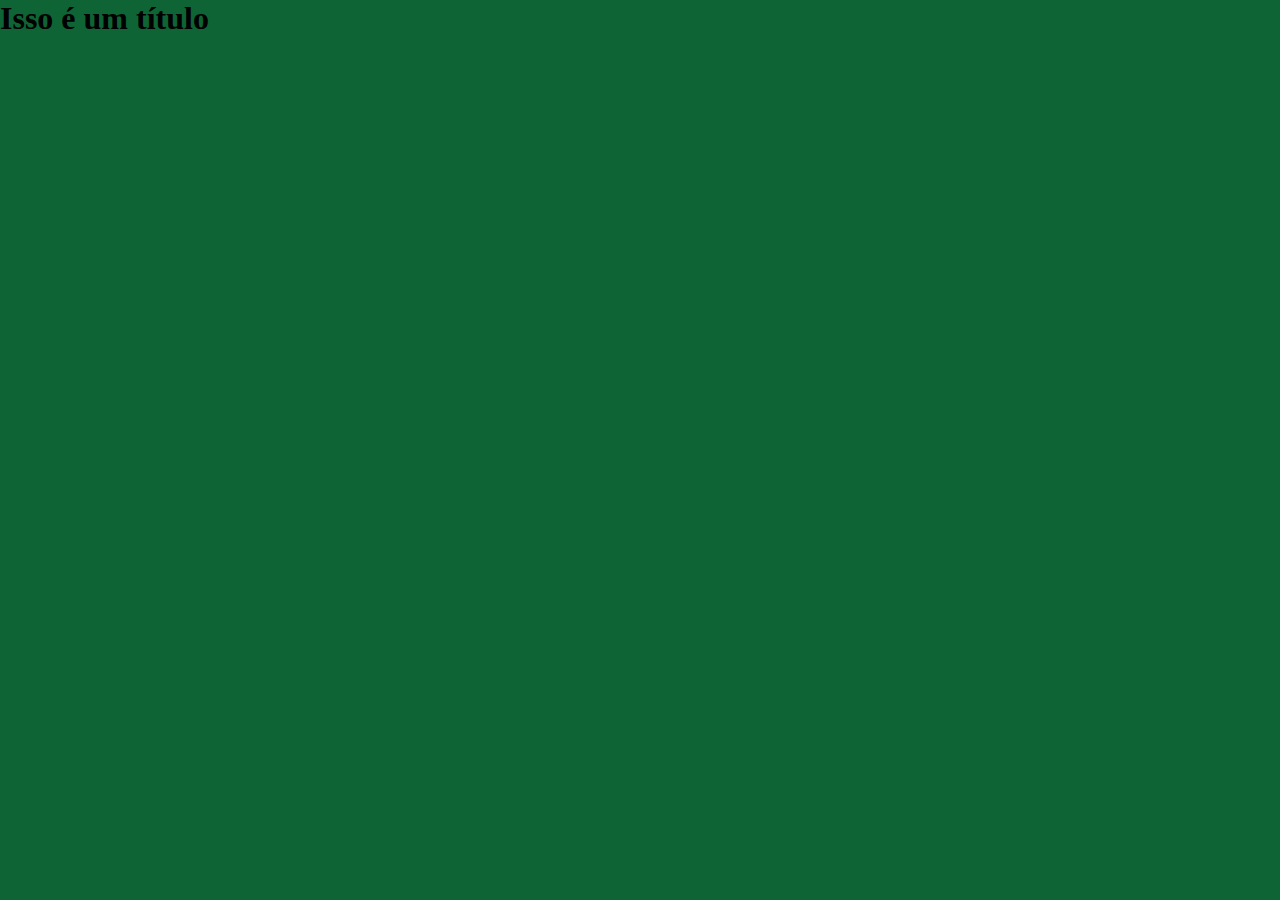
==== index.html @ b1c32df3 "Add files via upload" ====
<!DOCTYPE html>
<html lang="pt-br">
    <head>
        <meta charset="UTF-8"> 
        <meta http-equiv="X-UA-Compatible" content="IE-edge">
        <meta name="viewport" content="width=device-width, initial-scale=1.0">
        <title> Infinity Turbo</title>
        <link rel="stylesheet" href="style.css">
    </head>
    <body>
        <header class="cabecalho">
            <h1 class="titulo principal">Isso é um título</h1>
        </header>
        <main class="principal">

        </main>
        <footer class="rodape">
             </footer>
    </body>
</html>
---- style.css ----
*{
    margin:0;
    padding: 0;
}

:root{
    --blood-red: #5B160Aff;
--black-bean: #430F01ff;
--tawny: #D45A02ff;
--licorice: #110101ff;
--lavender-pink: #FEA3DBff;
--persian-pink: #F28DC6ff;
--purpureus: #A8499Eff;
}

body{
    background: #0f6435;
    color: #000000;
}
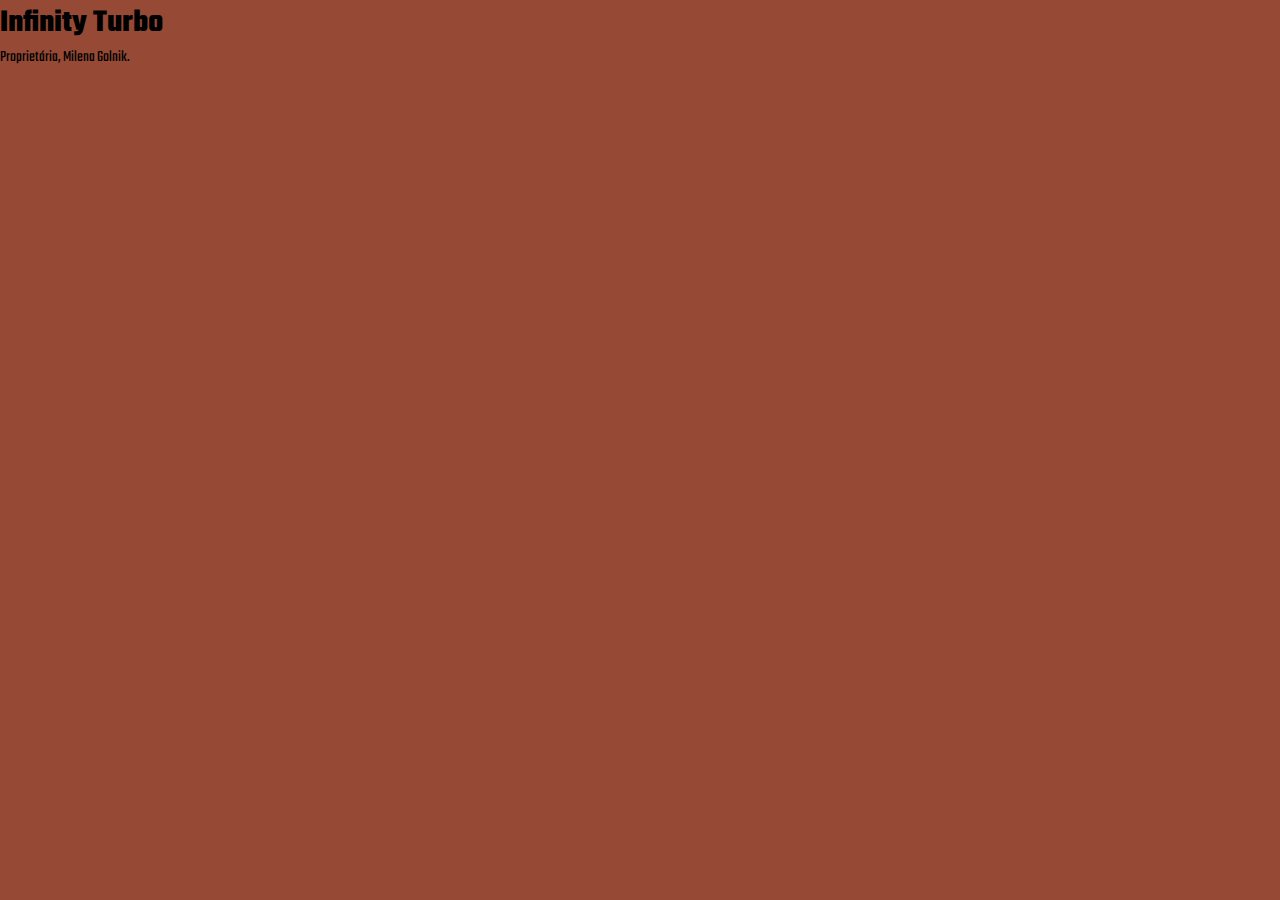
==== commit 0b25a527: "Add files via upload" ====
--- a/index.html
+++ b/index.html
@@ -9,7 +9,8 @@
     </head>
     <body>
         <header class="cabecalho">
-            <h1 class="titulo principal">Isso é um título</h1>
+            <h1 class="titulo principal">Infinity Turbo</h1>
+            <p> Proprietária, Milena Golnik.</p>
         </header>
         <main class="principal">
 
--- a/style.css
+++ b/style.css
@@ -1,19 +1,28 @@
+@import url('https://fonts.googleapis.com/css2?family=Puppies+Play&family=Teko:wght@300..700&display=swap');
+
+
 *{
     margin:0;
     padding: 0;
 }
 
 :root{
-    --blood-red: #5B160Aff;
---black-bean: #430F01ff;
---tawny: #D45A02ff;
---licorice: #110101ff;
---lavender-pink: #FEA3DBff;
---persian-pink: #F28DC6ff;
---purpureus: #A8499Eff;
+    --timberwolf: #D6CAC8ff;
+    --caput-mortuum: #582319ff;
+    --rojo: #DA1C2Aff;
+    --rust: #A64413ff;
+    --coquelicot: #FB4812ff;
+    
+--texto-corpo: "Teko", sans-serif;
+--texto-titulo: "Puppies Play", cursive; 
 }
 
 body{
-    background: #0f6435;
+    background: rgb(150, 74, 53);
     color: #000000;
+    font-family: var(--texto-corpo);
+}
+
+-titulo-principal {
+    font-family: var(--texto-titulo);
 }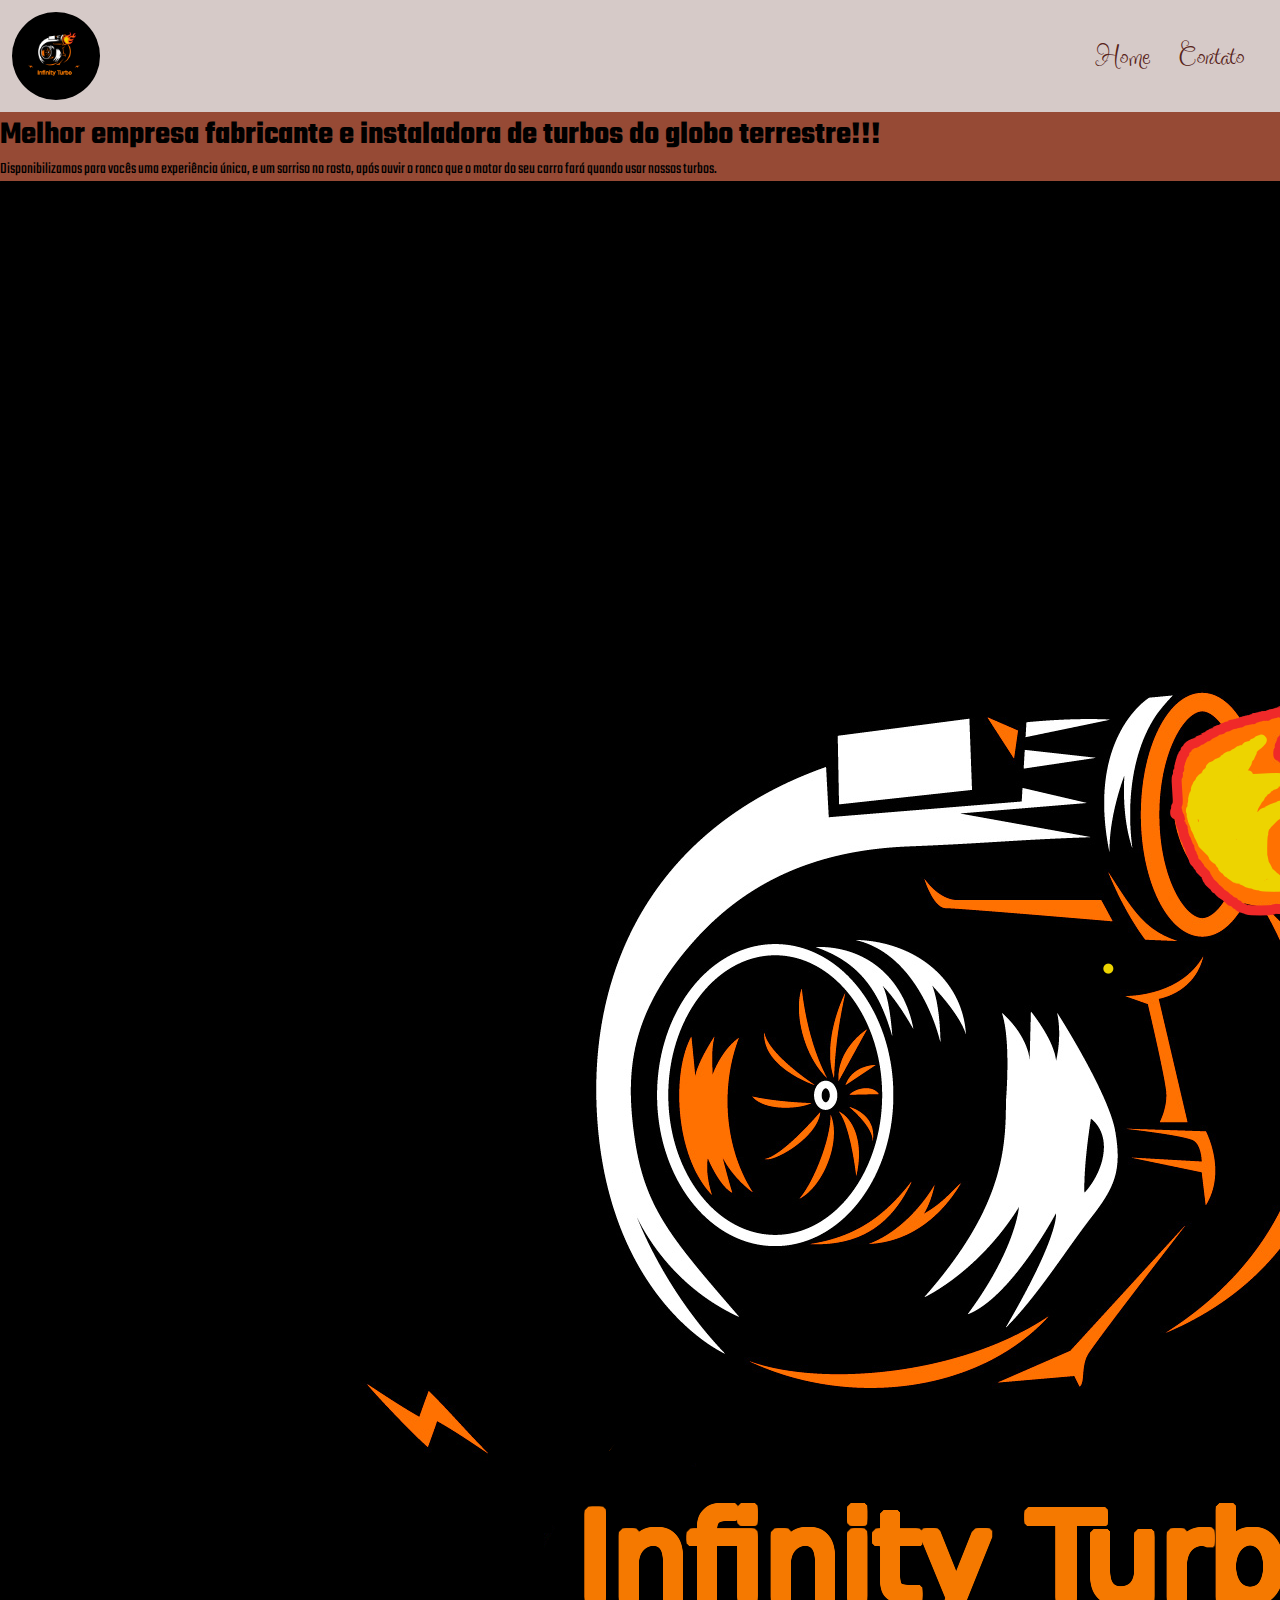
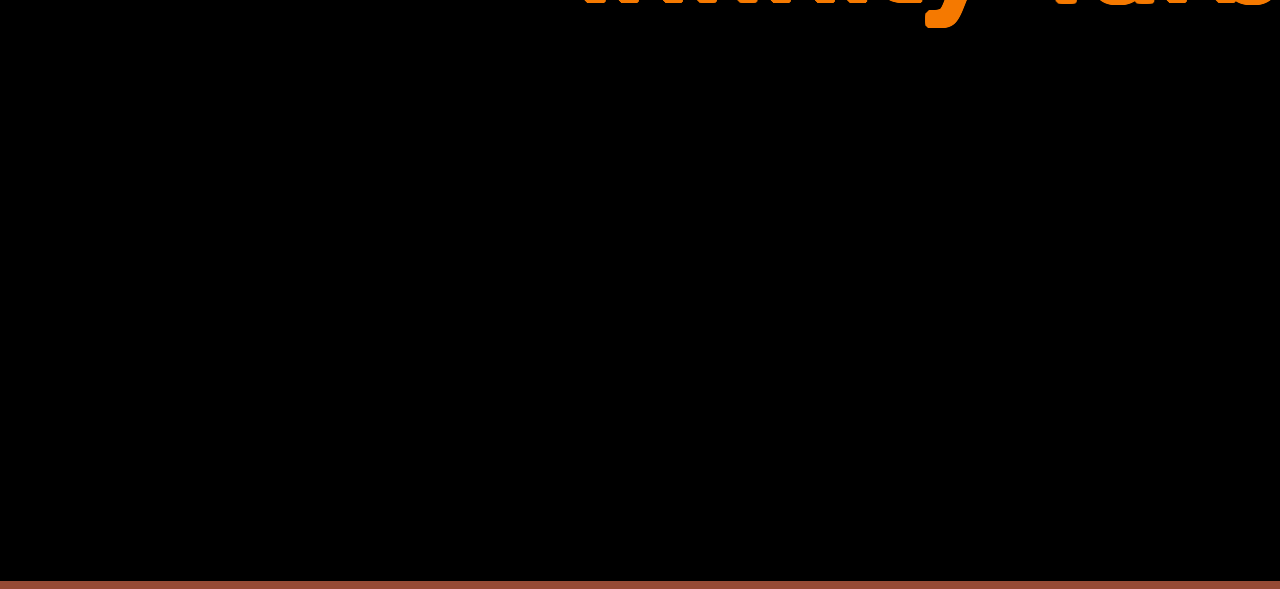
==== commit 98851dfa: "Add files via upload" ====
--- a/index.html
+++ b/index.html
@@ -1,18 +1,32 @@
 <!DOCTYPE html>
 <html lang="pt-br">
-    <head>
+   
+<head>
         <meta charset="UTF-8"> 
         <meta http-equiv="X-UA-Compatible" content="IE-edge">
         <meta name="viewport" content="width=device-width, initial-scale=1.0">
         <title> Infinity Turbo</title>
         <link rel="stylesheet" href="style.css">
     </head>
-    <body>
+   
+<body>
         <header class="cabecalho">
-            <h1 class="titulo principal">Infinity Turbo</h1>
-            <p> Proprietária, Milena Golnik.</p>
+          <img src="img/imagem logo.png" alt="" class="cabecalho-img">
+          <nav class="cabecalho-nav">
+            <a class="cabecalho-nav__link" href="#"> Home </a>
+            <a class="cabecalho-nav__link" href="#"> Contato </a>
+            </nav>
         </header>
-        <main class="principal">
+       
+<main class="principal">
+            <section class="principal-capa">
+                <div class="principal-capa__conteudo">
+                    <h1 class="principal-capa__titulo"> Melhor empresa fabricante e instaladora de turbos do globo terrestre!!!</h1>
+                    <p class="principal-capa__texto"> Disponibilizamos para vocês uma experiência única, e um sorriso no rosto, após ouvir o ronco que o motor
+                        do seu carro fará quando usar nossos turbos. </p>
+            </div>
+            <img src="img/imagem logo.png" alt="">
+            </section>
 
         </main>
         <footer class="rodape">
--- a/style.css
+++ b/style.css
@@ -7,11 +7,12 @@
 }
 
 :root{
-    --timberwolf: #D6CAC8ff;
-    --caput-mortuum: #582319ff;
-    --rojo: #DA1C2Aff;
-    --rust: #A64413ff;
-    --coquelicot: #FB4812ff;
+    --cinza: #D6CAC8ff;
+    --vermelho-escuro: #582319ff;
+    --vermelho: #DA1C2Aff;
+    --laranja-marrom: #A64413ff;
+    --laranja-medio: #FB4812ff;
+    --preto: #000000;
     
 --texto-corpo: "Teko", sans-serif;
 --texto-titulo: "Puppies Play", cursive; 
@@ -23,6 +24,23 @@
     font-family: var(--texto-corpo);
 }
 
--titulo-principal {
-    font-family: var(--texto-titulo);
+.cabecalho{
+    background-color: var(--cinza);
+    display: flex;
+    justify-content: space-between;
+    align-items: center;
+    padding: 12px;
+}
+
+.cabecalho-img{
+    width: 7%;
+    border-radius: 100%;
+}
+
+.cabecalho-nav__link{
+    text-decoration: none;
+    font-family: var(--texto-titulo) ;
+    font-size: 35px;
+    color: var(--vermelho-escuro) ;
+    margin-right: 24px;
 }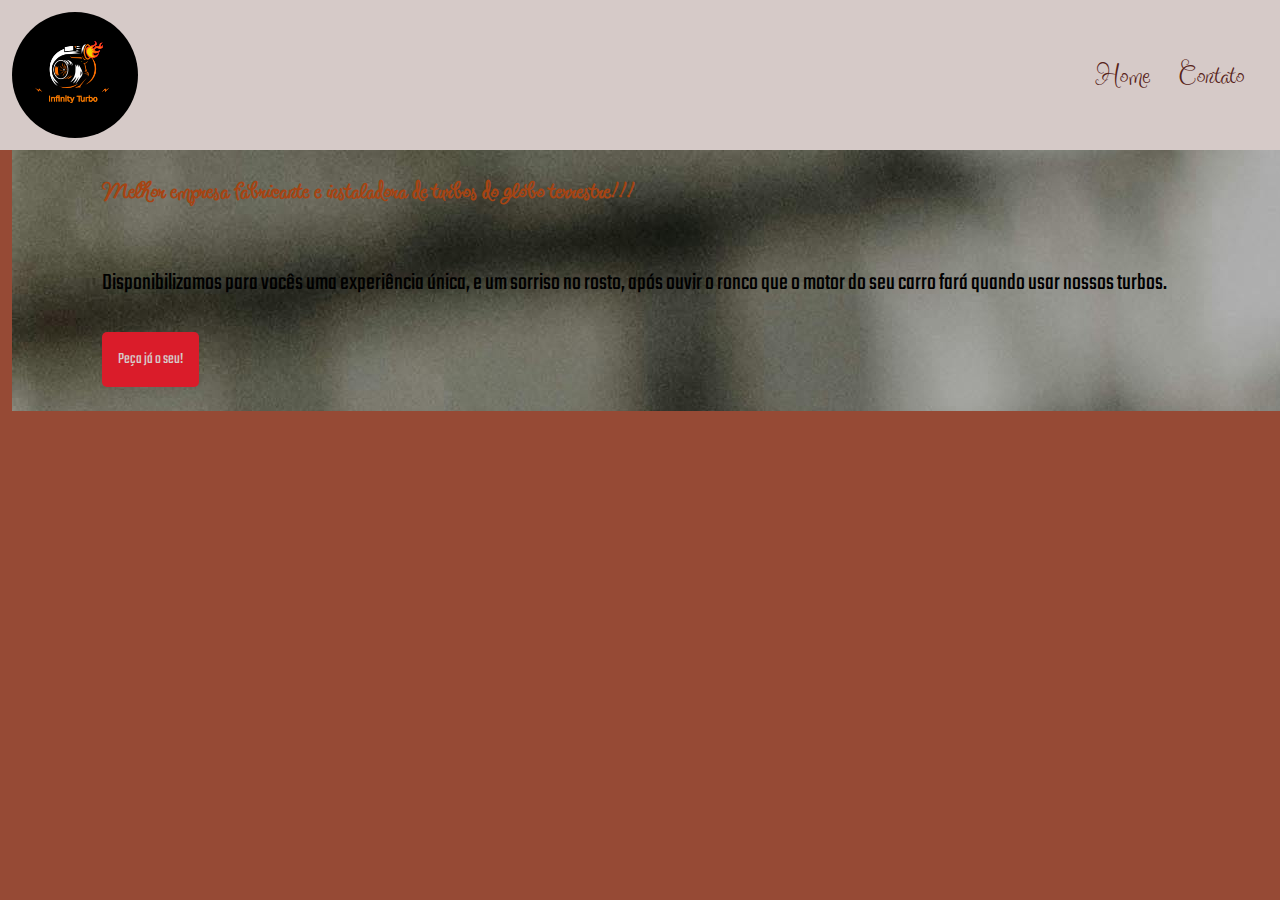
==== commit 4d2d25e9: "Add files via upload" ====
--- a/index.html
+++ b/index.html
@@ -11,7 +11,7 @@
    
 <body>
         <header class="cabecalho">
-          <img src="img/imagem logo.png" alt="" class="cabecalho-img">
+          <img src="img/imagem logo.png" alt="logo" class="cabecalho-img">
           <nav class="cabecalho-nav">
             <a class="cabecalho-nav__link" href="#"> Home </a>
             <a class="cabecalho-nav__link" href="#"> Contato </a>
@@ -20,16 +20,20 @@
        
 <main class="principal">
             <section class="principal-capa">
-                <div class="principal-capa__conteudo">
+               <div class="principal-capa__combotao">
+                 <div class="principal-capa__conteudo">
                     <h1 class="principal-capa__titulo"> Melhor empresa fabricante e instaladora de turbos do globo terrestre!!!</h1>
                     <p class="principal-capa__texto"> Disponibilizamos para vocês uma experiência única, e um sorriso no rosto, após ouvir o ronco que o motor
                         do seu carro fará quando usar nossos turbos. </p>
             </div>
-            <img src="img/imagem logo.png" alt="">
+            <a href="#" class="principal-capa__botao"> Peça já o seu!</a>
+               </div>
+            <img src="" alt="">
             </section>
 
         </main>
         <footer class="rodape">
              </footer>
     </body>
-</html>+</html>
+
--- a/style.css
+++ b/style.css
@@ -33,7 +33,7 @@
 }
 
 .cabecalho-img{
-    width: 7%;
+    width: 10%;
     border-radius: 100%;
 }
 
@@ -43,4 +43,52 @@
     font-size: 35px;
     color: var(--vermelho-escuro) ;
     margin-right: 24px;
-}+}
+
+.principal-capa{
+    display: flex;
+    justify-content: center;
+    align-items: center;
+    gap: 24px;
+    background-image: url(img/imagem\ turbo.jpg);
+    background-repeat: no-repeat;
+    margin-left: 12px;
+    padding: 24px 12px;
+}
+
+.principal-capa__conteudo{
+    display: flex;
+    flex-direction: column;
+    gap: 24px;
+}
+
+.principal-capa__titulo{
+    font-family: var(--texto-titulo);
+    font-size: 32px;
+    color: var(--laranja-marrom);
+    margin-bottom: 12px;
+}
+
+.principal-capa__texto{
+    font-size: 24px;
+    margin-top: 24px;
+}
+
+.principal-capa__imagem{
+    border-radius: 0 5% 0 5%;
+}
+
+.principal-capa__combotao{
+    display: flex;
+    flex-direction: column;
+    align-items: flex-start;
+}
+
+.principal-capa__botao{
+    background-color: var(--vermelho);
+    border-radius: 5px;
+    padding: 1em;
+    margin-top: 2em;
+    color: var(--cinza);
+    text-decoration: none;
+}
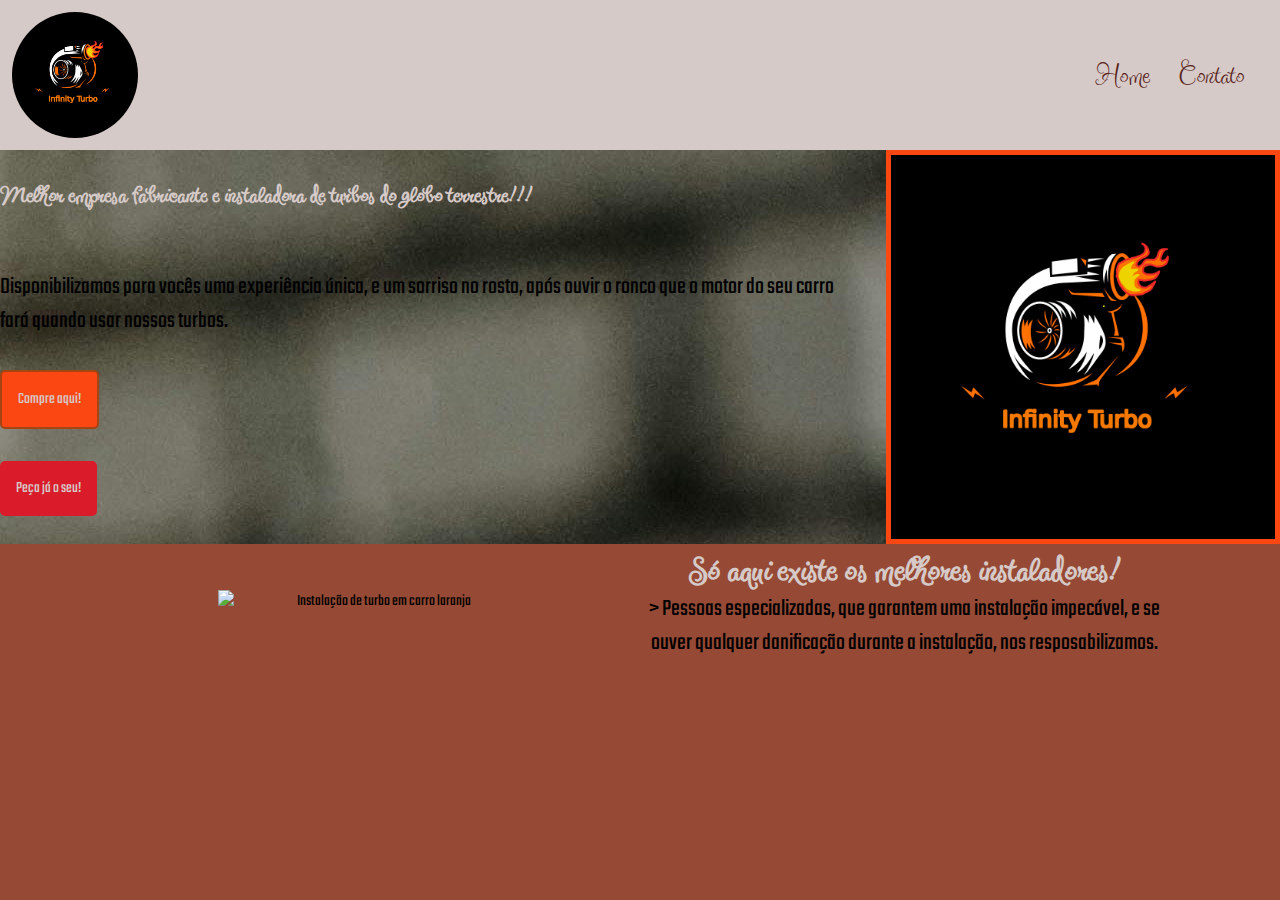
==== commit f5f58b22: "Add files via upload" ====
--- a/index.html
+++ b/index.html
@@ -18,7 +18,10 @@
             </nav>
         </header>
        
+       
 <main class="principal">
+  
+          
             <section class="principal-capa">
                <div class="principal-capa__combotao">
                  <div class="principal-capa__conteudo">
@@ -26,12 +29,28 @@
                     <p class="principal-capa__texto"> Disponibilizamos para vocês uma experiência única, e um sorriso no rosto, após ouvir o ronco que o motor
                         do seu carro fará quando usar nossos turbos. </p>
             </div>
+            <a href="#" class="principal-capa__botao botao__secundario"> Compre aqui!</a>
             <a href="#" class="principal-capa__botao"> Peça já o seu!</a>
                </div>
-            <img src="" alt="">
+            <img class="principal-capa__imagem" src="img/imagem logo.png" alt="">
             </section>
+            </main>
+         
+<main class="principal">
+              <section class="principal-capa">
+            </section>
+        <section class="propaganda propaganda01">
+            <img src="./img/imagem motor laranja.jpg" alt=" Instalação de turbo em carro laranja" class="propaganda__imagem">
+            <div class="propaganda__conteudo">
+             <h2 class="propaganda__titulo"> Só aqui existe os melhores instaladores!</h2>
+             <p class="propaganda__texto"> > Pessoas especializadas, que garantem uma instalação impecável, e se ouver qualquer danificação durante a instalação, 
+              nos resposabilizamos.
 
-        </main>
+             </p>
+            </div>
+        </section>
+ </main>
+       
         <footer class="rodape">
              </footer>
     </body>
--- a/style.css
+++ b/style.css
@@ -52,8 +52,8 @@
     gap: 24px;
     background-image: url(img/imagem\ turbo.jpg);
     background-repeat: no-repeat;
-    margin-left: 12px;
-    padding: 24px 12px;
+    margin-left: 0px;
+
 }
 
 .principal-capa__conteudo{
@@ -65,17 +65,23 @@
 .principal-capa__titulo{
     font-family: var(--texto-titulo);
     font-size: 32px;
-    color: var(--laranja-marrom);
+    color: var(--cinza);
     margin-bottom: 12px;
 }
 
+.principal-capa__titulo:hover{
+    text-shadow: 10px 10px 10px var(--preto);
+    transition: 0ms;
+}
 .principal-capa__texto{
     font-size: 24px;
     margin-top: 24px;
 }
 
 .principal-capa__imagem{
-    border-radius: 0 5% 0 5%;
+    border-radius: 10 20% 10 20%;
+    width: 30%;
+    border: 5px solid var(--laranja-medio);
 }
 
 .principal-capa__combotao{
@@ -92,3 +98,41 @@
     color: var(--cinza);
     text-decoration: none;
 }
+
+.botao__secundario{
+    background-color: var(--laranja-medio);
+    border: 2px solid var(--laranja-marrom);
+    color: var(--cinza);
+    margin-top: 2em;
+}
+
+.propaganda{
+    display: grid;
+    grid-template-columns: 1fr 1fr;
+    text-align: center;
+    align-items: center;
+    justify-content: center;
+    margin: 0 7em;
+}
+
+.propaganda__imagem{
+    margin-left: 20%;
+    width: 60%;
+}
+
+.propaganda__titulo{
+    font-family: var(--texto-titulo);
+    font-size: 48px;
+    color: var(--cinza);
+}
+
+.propaganda__titulo:hover{
+    text-shadow: 3px 3px 10px var(--cinza);
+    transition: 0ms;
+}
+
+.propaganda__texto{
+    font-size: 24px;
+    color: var(--laranja-medios);
+}
+
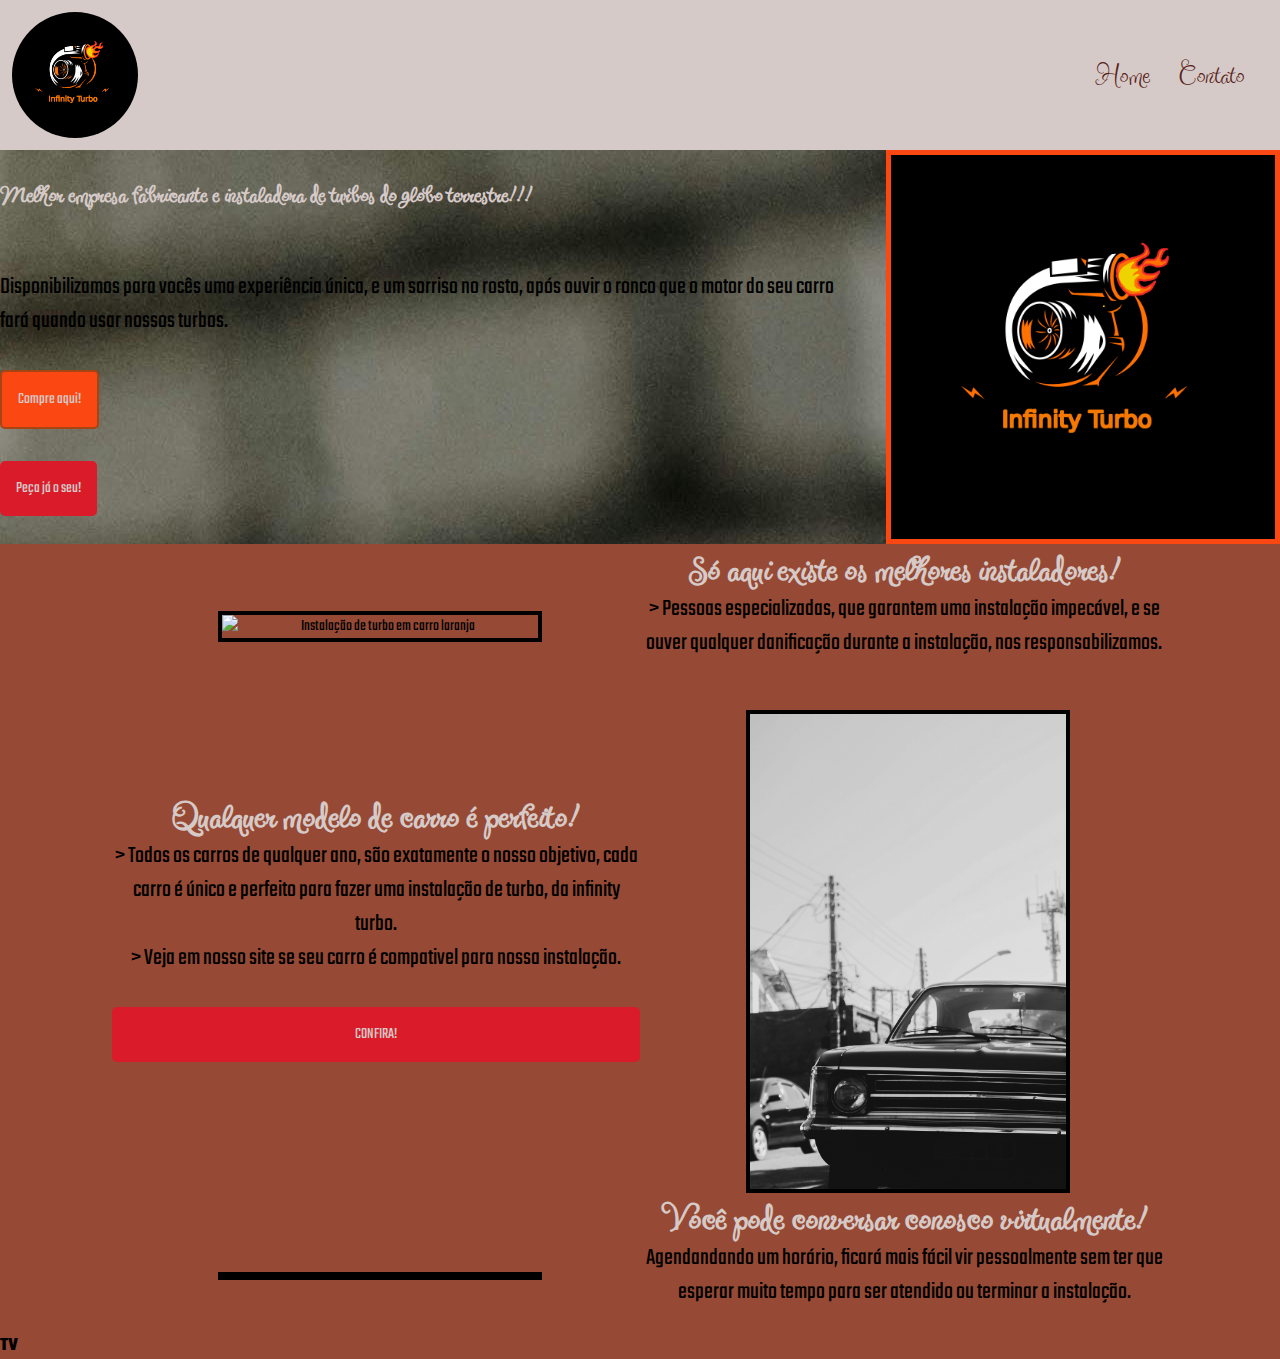
==== commit e7cc5a72: "Add files via upload" ====
--- a/index.html
+++ b/index.html
@@ -1,58 +1,90 @@
 <!DOCTYPE html>
 <html lang="pt-br">
-   
+
 <head>
-        <meta charset="UTF-8"> 
-        <meta http-equiv="X-UA-Compatible" content="IE-edge">
-        <meta name="viewport" content="width=device-width, initial-scale=1.0">
-        <title> Infinity Turbo</title>
-        <link rel="stylesheet" href="style.css">
-    </head>
-   
+  <meta charset="UTF-8">
+  <meta http-equiv="X-UA-Compatible" content="IE-edge">
+  <meta name="viewport" content="width=device-width, initial-scale=1.0">
+  <title> Infinity Turbo</title>
+  <link rel="stylesheet" href="style.css">
+</head>
+
 <body>
-        <header class="cabecalho">
-          <img src="img/imagem logo.png" alt="logo" class="cabecalho-img">
-          <nav class="cabecalho-nav">
-            <a class="cabecalho-nav__link" href="#"> Home </a>
-            <a class="cabecalho-nav__link" href="#"> Contato </a>
-            </nav>
-        </header>
-       
-       
-<main class="principal">
-  
-          
-            <section class="principal-capa">
-               <div class="principal-capa__combotao">
-                 <div class="principal-capa__conteudo">
-                    <h1 class="principal-capa__titulo"> Melhor empresa fabricante e instaladora de turbos do globo terrestre!!!</h1>
-                    <p class="principal-capa__texto"> Disponibilizamos para vocês uma experiência única, e um sorriso no rosto, após ouvir o ronco que o motor
-                        do seu carro fará quando usar nossos turbos. </p>
-            </div>
-            <a href="#" class="principal-capa__botao botao__secundario"> Compre aqui!</a>
-            <a href="#" class="principal-capa__botao"> Peça já o seu!</a>
-               </div>
-            <img class="principal-capa__imagem" src="img/imagem logo.png" alt="">
-            </section>
-            </main>
-         
-<main class="principal">
-              <section class="principal-capa">
-            </section>
-        <section class="propaganda propaganda01">
-            <img src="./img/imagem motor laranja.jpg" alt=" Instalação de turbo em carro laranja" class="propaganda__imagem">
-            <div class="propaganda__conteudo">
-             <h2 class="propaganda__titulo"> Só aqui existe os melhores instaladores!</h2>
-             <p class="propaganda__texto"> > Pessoas especializadas, que garantem uma instalação impecável, e se ouver qualquer danificação durante a instalação, 
-              nos resposabilizamos.
+  <header class="cabecalho">
+    <img src="img/imagem logo.png" alt="logo" class="cabecalho-img">
+    <nav class="cabecalho-nav">
+      <a class="cabecalho-nav__link" href="#"> Home </a>
+      <a class="cabecalho-nav__link" href="#"> Contato </a>
+    </nav>
+  </header>
 
-             </p>
-            </div>
-        </section>
- </main>
-       
-        <footer class="rodape">
-             </footer>
-    </body>
-</html>
 
+  <main class="principal">
+
+
+    <section class="principal-capa">
+      <div class="principal-capa__combotao">
+        <div class="principal-capa__conteudo">
+          <h1 class="principal-capa__titulo"> Melhor empresa fabricante e instaladora de turbos do globo terrestre!!!
+          </h1>
+          <p class="principal-capa__texto"> Disponibilizamos para vocês uma experiência única, e um sorriso no rosto,
+            após ouvir o ronco que o motor
+            do seu carro fará quando usar nossos turbos. </p>
+        </div>
+        <a href="#" class="principal-capa__botao botao__secundario"> Compre aqui!</a>
+        <a href="#" class="principal-capa__botao"> Peça já o seu!</a>
+      </div>
+      <img class="principal-capa__imagem" src="img/imagem logo.png" alt="">
+    </section>
+    
+    <section class="propaganda propaganda01">
+      <img src="./img/imagem motor laranja.jpg" alt=" Instalação de turbo em carro laranja"
+        class="propaganda__imagem imagem01">
+      <div class="propaganda__conteudo">
+        <h2 class="propaganda__titulo"> Só aqui existe os melhores instaladores!</h2>
+        <p class="propaganda__texto"> > Pessoas especializadas, que garantem uma instalação impecável, e se ouver
+          qualquer danificação durante a instalação,
+          nos responsabilizamos.
+        </p>
+      </div>
+    </section>
+
+    <section class="propaganda ">
+      <div class="propaganda02">
+        <div class="propaganda__conteudo">
+          <h2 class="propaganda__titulo"> Qualquer modelo de carro é perfeito!</h2>
+          <p class="propaganda__texto"> > Todos os carros de qualquer ano, são exatamente o nosso objetivo,
+            cada carro é único e perfeito para fazer uma instalação de turbo, da infinity turbo.
+          </p>
+          <p class="propaganda__texto"> > Veja em nosso site se seu carro é compativel para nossa instalação.</p>
+        </div>
+        <a href="#" class="propaganda__botao principal-capa__botao"> CONFIRA!</a>
+      </div>
+      <img src="img/imagem opala.jpg" alt=" " class="propaganda__imagem imagem02">
+    </section>
+
+    <section class="propaganda propaganda03">
+      <img src="img/imagem motor.jpg" alt="" class="propaganda__imagem imagem03">
+      <div class="propaganda__conteudo">
+        <h2 class="propaganda__titulo"> Você pode conversar conosco virtualmente!</h2>
+        <p class="propaganda__texto">Agendandando um horário, ficará mais fácil vir pessoalmente sem ter que esperar muito tempo para ser atendido ou terminar a instalação. </p>
+      </div>
+
+    </section>
+
+    <section class="dispositivos">
+      <h2 class="dispositivos__titulo"></h2>
+      <ul class="dispositivos__lista">
+        <li>
+          <img src="" alt="">
+          <h3 class="lista-item"> TV</h3>
+        </li>
+      </ul>
+    </section>
+  </main>
+
+  <footer class="rodape">
+  </footer>
+</body>
+
+</html>--- a/style.css
+++ b/style.css
@@ -118,6 +118,8 @@
 .propaganda__imagem{
     margin-left: 20%;
     width: 60%;
+    border: 4px solid var(--preto);
+    margin-top: 50px;
 }
 
 .propaganda__titulo{
@@ -136,3 +138,8 @@
     color: var(--laranja-medios);
 }
 
+.propaganda02{
+    display: flex;
+    flex-direction: column;
+}
+
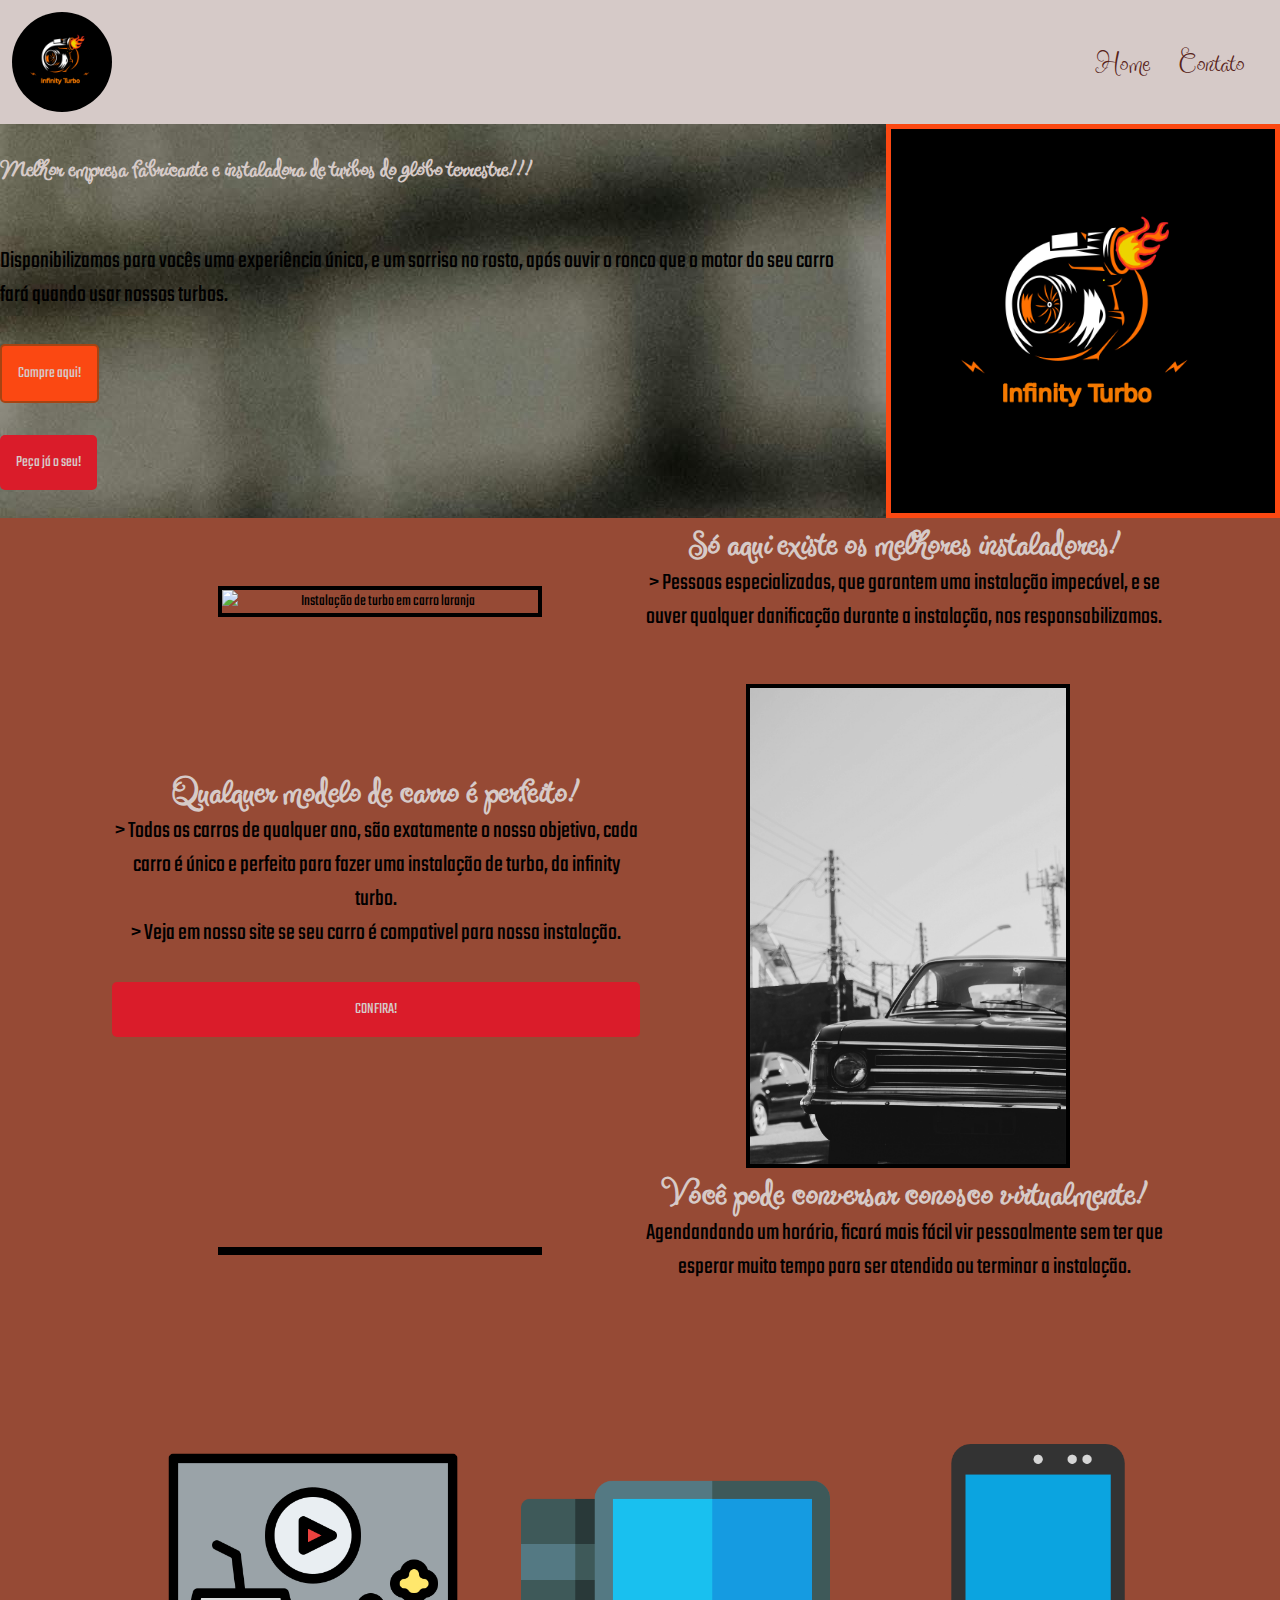
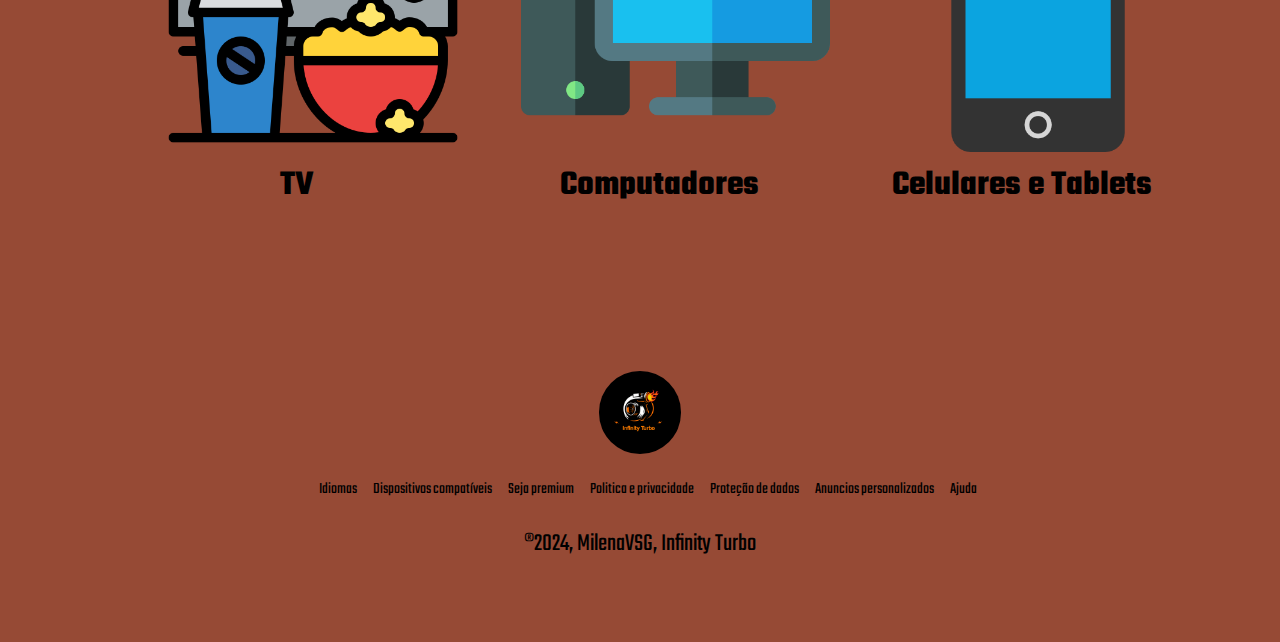
==== commit 671df0b0: "Add files via upload" ====
--- a/index.html
+++ b/index.html
@@ -76,14 +76,46 @@
       <h2 class="dispositivos__titulo"></h2>
       <ul class="dispositivos__lista">
         <li>
-          <img src="" alt="">
-          <h3 class="lista-item"> TV</h3>
+          <img src="img/tv.png" alt="" class="dispositivos">
+          <h3 class="lista__item"> TV</h3>
+        </li>
+        <li>
+          <img src="img/computador.png" alt="" class="dispositivos">
+          <h3 class="lista__item"> Computadores </h3>
+        </li>
+        <li>
+          <img src="img/celular.png" alt="" class="dispositivos">
+          <h3 class="lista__item">Celulares e Tablets</h3>
         </li>
       </ul>
     </section>
   </main>
-
   <footer class="rodape">
+    <img src="img/imagem logo.png" alt=" imagem turbo " class="rodape__logo">
+    <ul class="rodape__lista">
+      <li class="lista__link">
+        <a href="#">Idiomas</a>
+      </li>
+      <li class="lista__link">
+        <a href="#">Dispositivos compatíveis</a>
+      </li>
+      <li class="lista__link">
+        <a href="#">Seja premium</a>
+      </li>
+      <li class="lista__link">
+        <a href="#">Politica e privacidade</a>
+      </li>
+      <li class="lista__link">
+        <a href="#">Proteção de dados</a>
+      </li>
+        <li class="lista__link">
+          <a href="#">Anuncios personalizados</a>
+      </li>
+      <li class="lista__link">
+        <a href="#">Ajuda</a>
+      </li>
+    </ul>
+    <p class="rodape__texto"> ®2024, MilenaVSG, Infinity Turbo </p>
   </footer>
 </body>
 
--- a/style.css
+++ b/style.css
@@ -33,7 +33,7 @@
 }
 
 .cabecalho-img{
-    width: 10%;
+    width: 8%;
     border-radius: 100%;
 }
 
@@ -143,3 +143,57 @@
     flex-direction: column;
 }
 
+.dispositivos{
+    text-align: center;
+    width: 85%;
+    margin-left: 9%;
+}
+
+.dispositivos__titulo{
+    font-family: var(--texto-titulo);
+    font-size: 48px;
+    color: var(--vermelho);
+}
+
+.dispositivos__lista{
+    display: flex;
+    justify-content: center;
+    list-style-type: none;
+    margin: 10em 0;
+}
+
+.lista__item{
+    font-size: 35px;
+    color: var(--preto);
+}
+
+.rodape__lista {
+    display: flex;
+    justify-content: center;
+    list-style-type: none;
+    margin-top: 1em;
+}
+
+.lista__link a{
+    text-decoration: none;
+    color: var(--preto);
+    margin-left: 1em;
+}
+.rodape__texto {
+    margin: 1em 0;
+    color: var(--preto);
+    font-size: 25px;
+}
+
+.rodape {
+    text-align: center;
+    margin: 5em 3em;
+}
+
+.rodape__logo {
+    width: 7%;
+    border-radius: 50%;
+}
+
+
+
